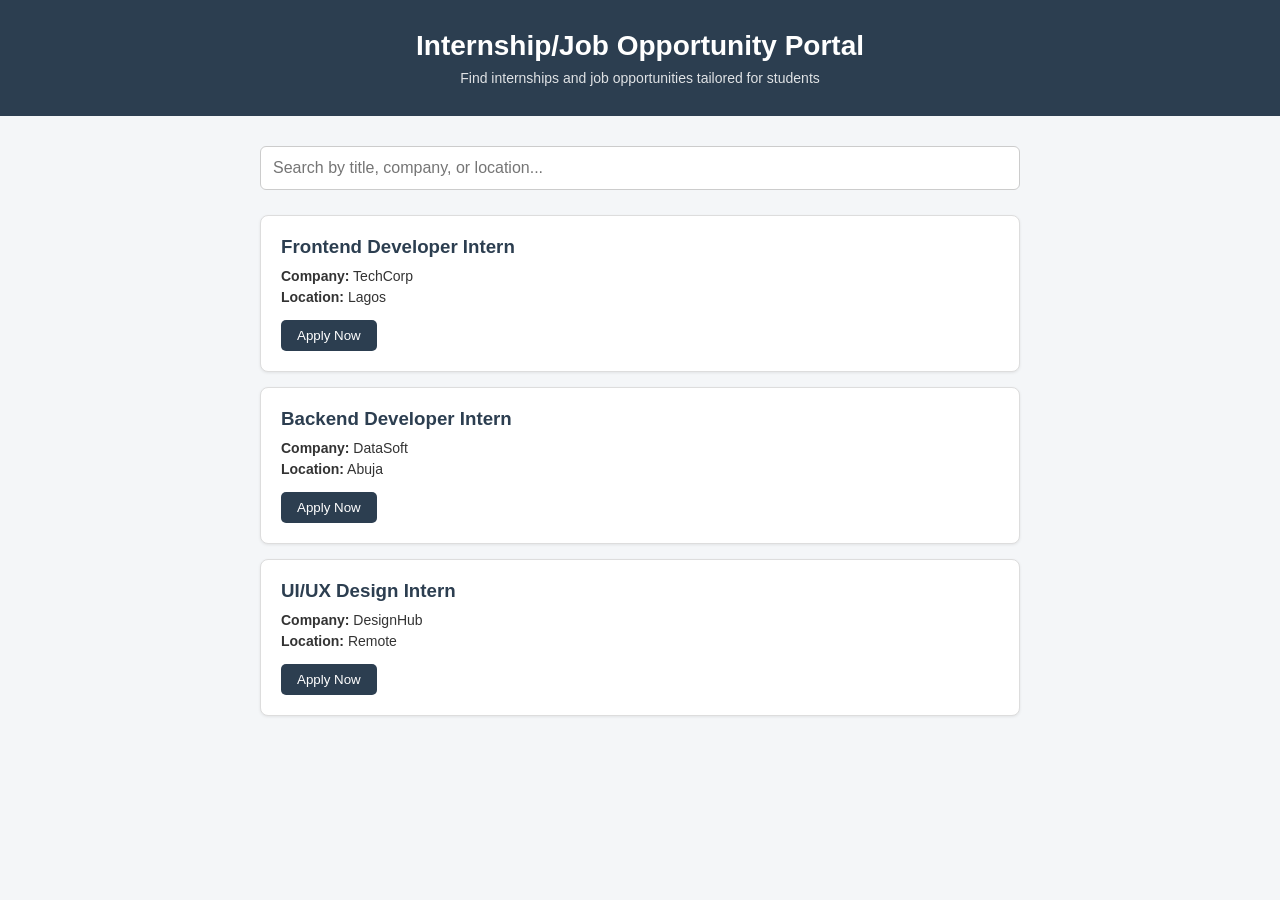
==== index.html @ 29dd3a3a "Add files via upload" ====
<!DOCTYPE html>
<html lang="en">
<head>
  <meta charset="UTF-8">
  <meta name="viewport" content="width=device-width, initial-scale=1.0">
  <title>Internship/Job Opportunity Portal</title>
  <link rel="stylesheet" href="style.css">
</head>
<body>

  <header>
    <h1>Internship/Job Opportunity Portal</h1>
    <p>Find internships and job opportunities tailored for students</p>
  </header>

  <main>
    <input type="text" id="searchBox" placeholder="Search by title, company, or location...">

    <div class="job-list">
      <div class="job-card">
        <h3>Frontend Developer Intern</h3>
        <p><strong>Company:</strong> TechCorp</p>
        <p><strong>Location:</strong> Lagos</p>
        <button>Apply Now</button>
      </div>

      <div class="job-card">
        <h3>Backend Developer Intern</h3>
        <p><strong>Company:</strong> DataSoft</p>
        <p><strong>Location:</strong> Abuja</p>
        <button>Apply Now</button>
      </div>

      <div class="job-card">
        <h3>UI/UX Design Intern</h3>
        <p><strong>Company:</strong> DesignHub</p>
        <p><strong>Location:</strong> Remote</p>
        <button>Apply Now</button>
      </div>
    </div>
  </main>

</body>
</html>
---- style.css ----
* {
  margin: 0;
  padding: 0;
  box-sizing: border-box;
  font-family: Arial, Helvetica, sans-serif;
}

body {
  background-color: #f4f6f8;
  color: #333;
}

header {
  background-color: #2c3e50;
  color: white;
  padding: 30px 20px;
  text-align: center;
}

header h1 {
  font-size: 28px;
  margin-bottom: 8px;
}

header p {
  font-size: 14px;
  opacity: 0.85;
}

main {
  max-width: 800px;
  margin: 30px auto;
  padding: 0 20px;
}

#searchBox {
  width: 100%;
  padding: 12px;
  font-size: 16px;
  border: 1px solid #ccc;
  border-radius: 6px;
  margin-bottom: 25px;
}

.job-card {
  background: white;
  border: 1px solid #ddd;
  border-radius: 8px;
  padding: 20px;
  margin-bottom: 15px;
  box-shadow: 0 1px 3px rgba(0,0,0,0.08);
}

.job-card h3 {
  color: #2c3e50;
  margin-bottom: 10px;
}

.job-card p {
  margin-bottom: 5px;
  font-size: 14px;
}

.job-card button {
  margin-top: 10px;
  padding: 8px 16px;
  background-color: #2c3e50;
  color: white;
  border: none;
  border-radius: 5px;
  cursor: pointer;
}

.job-card button:hover {
  background-color: #1a252f;
}form label {
  display: block;
  margin-top: 15px;
  margin-bottom: 5px;
  font-weight: bold;
  font-size: 14px;
}

form input,
form textarea {
  width: 100%;
  padding: 10px;
  border: 1px solid #ccc;
  border-radius: 5px;
  font-size: 14px;
}

form button {
  margin-top: 20px;
  padding: 10px 20px;
  background-color: #2c3e50;
  color: white;
  border: none;
  border-radius: 5px;
  cursor: pointer;
}

form button:hover {
  background-color: #1a252f;
}
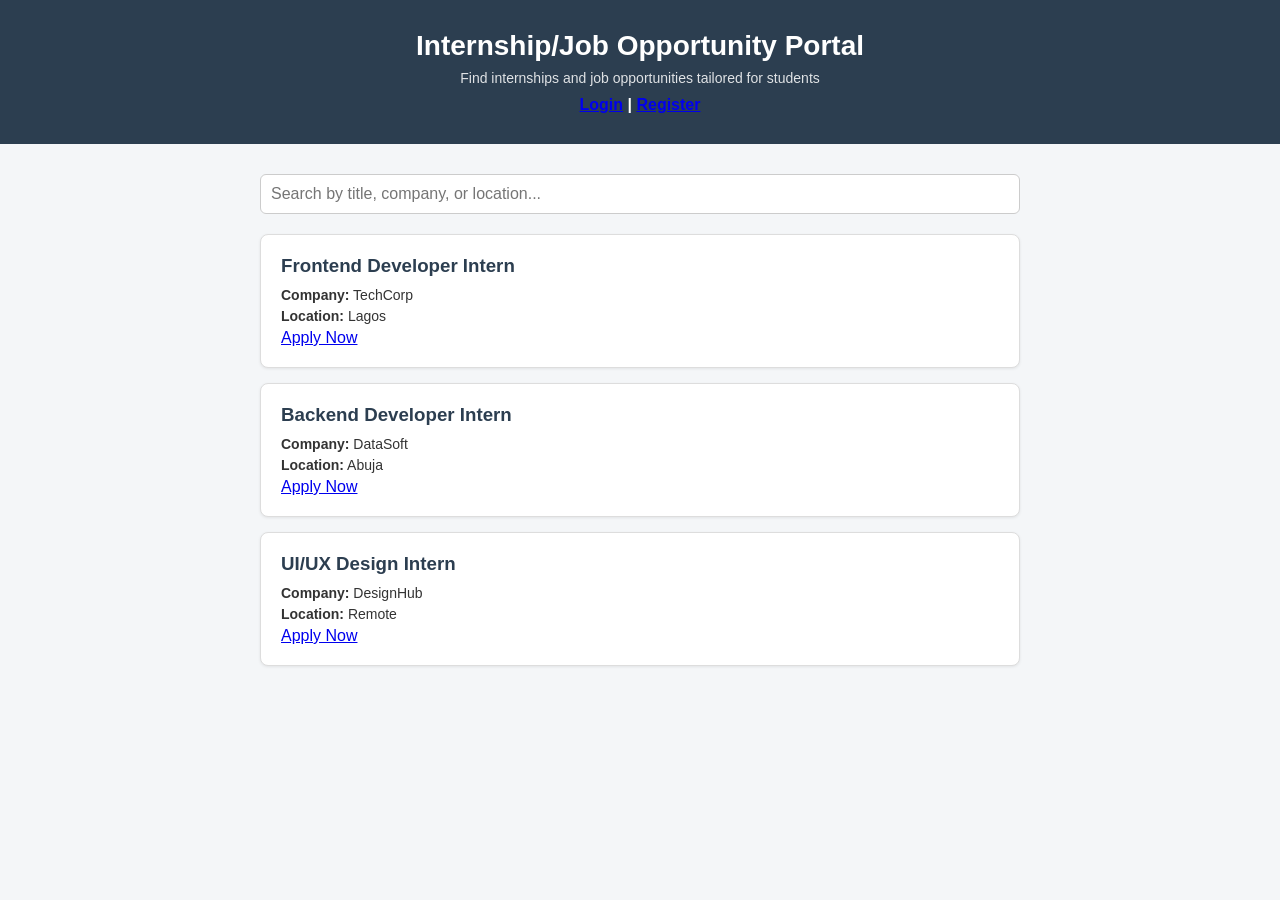
==== commit d6ecc677: "Add files via upload" ====
--- a/index.html
+++ b/index.html
@@ -11,34 +11,38 @@
   <header>
     <h1>Internship/Job Opportunity Portal</h1>
     <p>Find internships and job opportunities tailored for students</p>
+    <div id="userGreeting" style="font-weight: bold; margin-top: 10px;"></div>
   </header>
 
   <main>
-    <input type="text" id="searchBox" placeholder="Search by title, company, or location...">
+  <input type="text" id="searchBox" placeholder="Search by title, company, or location..." style="width: 100%; padding: 10px; margin-bottom: 20px; font-size: 1rem;">
 
-    <div class="job-list">
-      <div class="job-card">
-        <h3>Frontend Developer Intern</h3>
-        <p><strong>Company:</strong> TechCorp</p>
-        <p><strong>Location:</strong> Lagos</p>
-        <button>Apply Now</button>
-      </div>
+  <div class="job-list">
 
-      <div class="job-card">
-        <h3>Backend Developer Intern</h3>
-        <p><strong>Company:</strong> DataSoft</p>
-        <p><strong>Location:</strong> Abuja</p>
-        <button>Apply Now</button>
-      </div>
+    <div class="job-card">
+      <h3>Frontend Developer Intern</h3>
+      <p><strong>Company:</strong> TechCorp</p>
+      <p><strong>Location:</strong> Lagos</p>
+      <a href="apply.html?job=Frontend%20Developer%20Intern">Apply Now</a>
+    </div>
 
-      <div class="job-card">
-        <h3>UI/UX Design Intern</h3>
-        <p><strong>Company:</strong> DesignHub</p>
-        <p><strong>Location:</strong> Remote</p>
-        <button>Apply Now</button>
-      </div>
+    <div class="job-card">
+      <h3>Backend Developer Intern</h3>
+      <p><strong>Company:</strong> DataSoft</p>
+      <p><strong>Location:</strong> Abuja</p>
+      <a href="apply.html?job=Backend%20Developer%20Intern">Apply Now</a>
     </div>
-  </main>
 
+    <div class="job-card">
+      <h3>UI/UX Design Intern</h3>
+      <p><strong>Company:</strong> DesignHub</p>
+      <p><strong>Location:</strong> Remote</p>
+      <a href="apply.html?job=UI%2FUX%20Design%20Intern">Apply Now</a>
+    </div>
+
+  </div>
+</main>
+
+<script src="script.js"></script>
 </body>
 </html>
